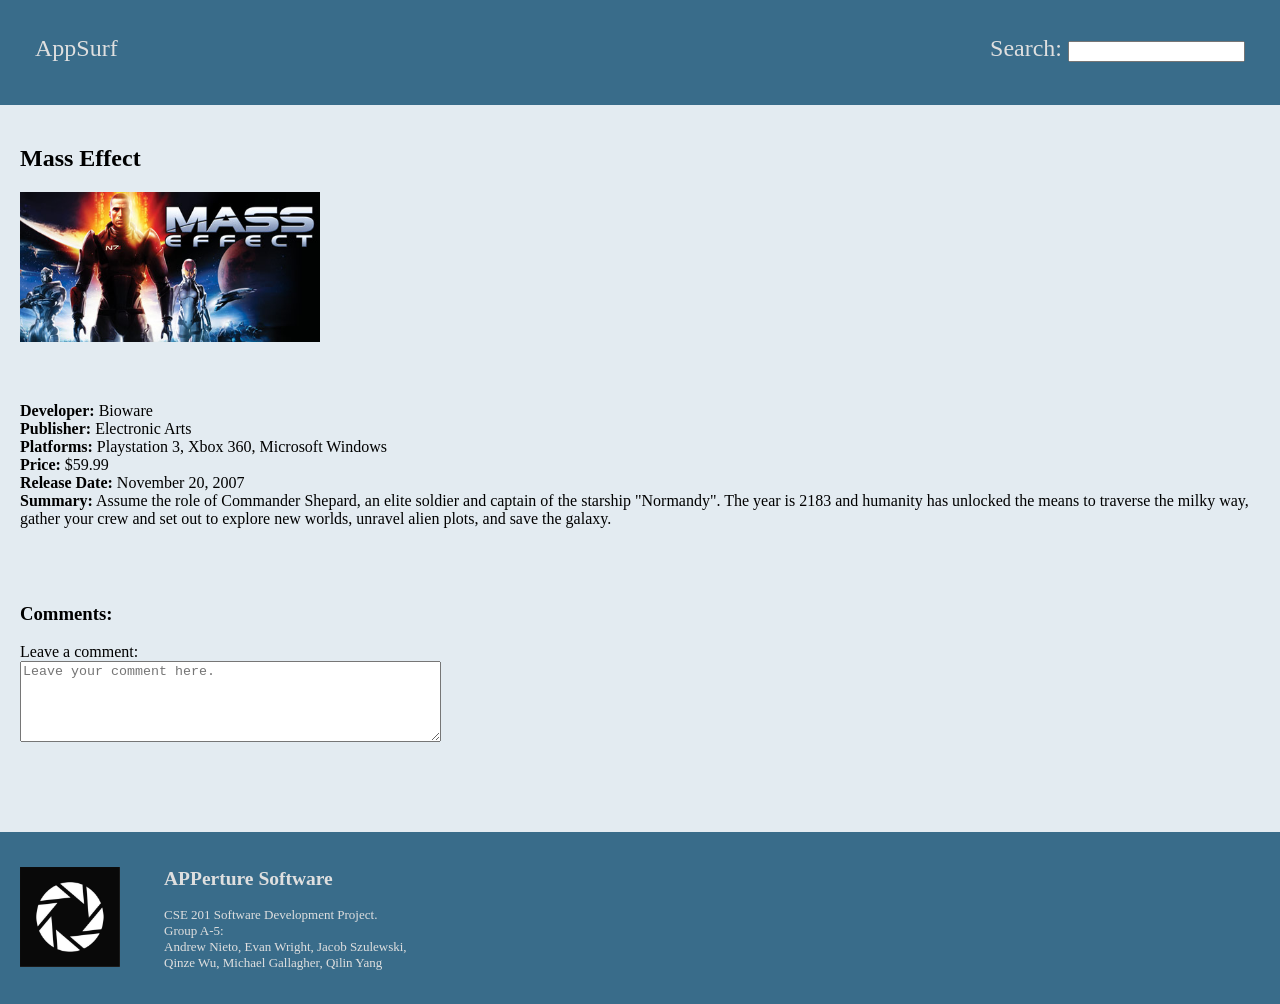
==== apppages/masseffect.html @ fb090332 "Working prototype for the 3rd Week Deliverable" ====
<!DOCTYPE html>
<html lang="en">
  <head>
    <!-- Required meta tags -->
    <meta charset="utf-8">
    <meta name="viewport" content="width=device-width, initial-scale=1, shrink-to-fit=no">
	
	<!-- css stylesheet -->
	<link rel="stylesheet" href="../css/stylesheet.css">
	
    <!-- Bootstrap CSS -->
    <!-- <link rel="stylesheet" href="https://stackpath.bootstrapcdn.com/bootstrap/4.3.1/css/bootstrap.min.css" integrity="sha384-ggOyR0iXCbMQv3Xipma34MD+dH/1fQ784/j6cY/iJTQUOhcWr7x9JvoRxT2MZw1T" crossorigin="anonymous"> -->
	
	<!-- javascript -->
	<script src="../js/script.js"></script>
	
	<!-- Optional JavaScript -->
    <!-- jQuery first, then Popper.js, then Bootstrap JS -->
    <script src="https://code.jquery.com/jquery-3.3.1.slim.min.js" integrity="sha384-q8i/X+965DzO0rT7abK41JStQIAqVgRVzpbzo5smXKp4YfRvH+8abtTE1Pi6jizo" crossorigin="anonymous"></script>
    <script src="https://cdnjs.cloudflare.com/ajax/libs/popper.js/1.14.7/umd/popper.min.js" integrity="sha384-UO2eT0CpHqdSJQ6hJty5KVphtPhzWj9WO1clHTMGa3JDZwrnQq4sF86dIHNDz0W1" crossorigin="anonymous"></script>
    <script src="https://stackpath.bootstrapcdn.com/bootstrap/4.3.1/js/bootstrap.min.js" integrity="sha384-JjSmVgyd0p3pXB1rRibZUAYoIIy6OrQ6VrjIEaFf/nJGzIxFDsf4x0xIM+B07jRM" crossorigin="anonymous"></script>
	
    <title>AppSurf - Home</title>
  </head>
  
  <body style="font-family: Verdana;">
	<nav>
		<div>AppSurf</div>
		<div id="search"><form>
			Search: <input type="text" name="search"></div>
	</nav>
  
	<div>
		<h2>Mass Effect</h2>
		<image src="../images/masseffectLogo.jpg" alt="gameLogo" id="gameLogo">
	</div>
	
	<div>
		<p>
			<strong>Developer:</strong> Bioware<br>
			<strong>Publisher:</strong> Electronic Arts<br>
			<strong>Platforms:</strong> Playstation 3, Xbox 360, Microsoft Windows<br>
			<strong>Price:</strong> $59.99<br>
			<strong>Release Date:</strong> November 20, 2007<br>
			<strong>Summary:</strong> Assume the role of Commander Shepard, an elite soldier and captain of the 
			starship "Normandy". The year is 2183 and humanity has unlocked the means to traverse the milky way, 
			gather your crew and set out to explore new worlds, unravel alien plots, and save the galaxy.<br>
		</p>
	</div>
	
	<div>
		<h3>Comments:</h3>
		<p>
			Leave a comment: <br>
			<form><textarea rows="5" cols="50" placeholder="Leave your comment here."></textarea></form>
		</p>
	</div>
		
	<footer> 
		<div>
			<image src="../images/AppLogo.jpg" alt="logo" id="logo">
		</div>
		<div id="footerInfo">
			<h2>APPerture Software</h3>
			<p>CSE 201 Software Development Project.<br>
				Group A-5: <br>
				Andrew Nieto, Evan Wright, Jacob Szulewski, <br>
				Qinze Wu, Michael Gallagher, Qilin Yang </p>
		</div>
	</footer>
	
  </body>
</html>
---- css/stylesheet.css ----
body {
	background-color: #e3ebf1;
	margin: 0px;
}

nav {
	background-color: #396c8a;
	color: #dfdfdf;
	font-size: x-large;
	padding: 15px;
	margin: 0px;
	height: 75px;
}

div {
	display: inline-block;
	margin: 20px;
}

table {
	border-collapse: collapse;
}

th {
	border: 2px solid gray;
	width: 200px;
	padding: 10px;
	
	background-color: gray;
	color: white;
}

td {
	border: 2px solid gray;
	width: 200px;
	padding: 10px;
}

footer {
	background-color: #396c8a;
	color: #dfdfdf;
	margin-top: 50px;
}

#search {
	display: inline;
	float: right;
}

#logo {
	width: 100px;
	height: 100px;
}

#footerInfo {
	font-size: small;
}

#gameLogo {
	width: 300px;
	height: 150px;
}
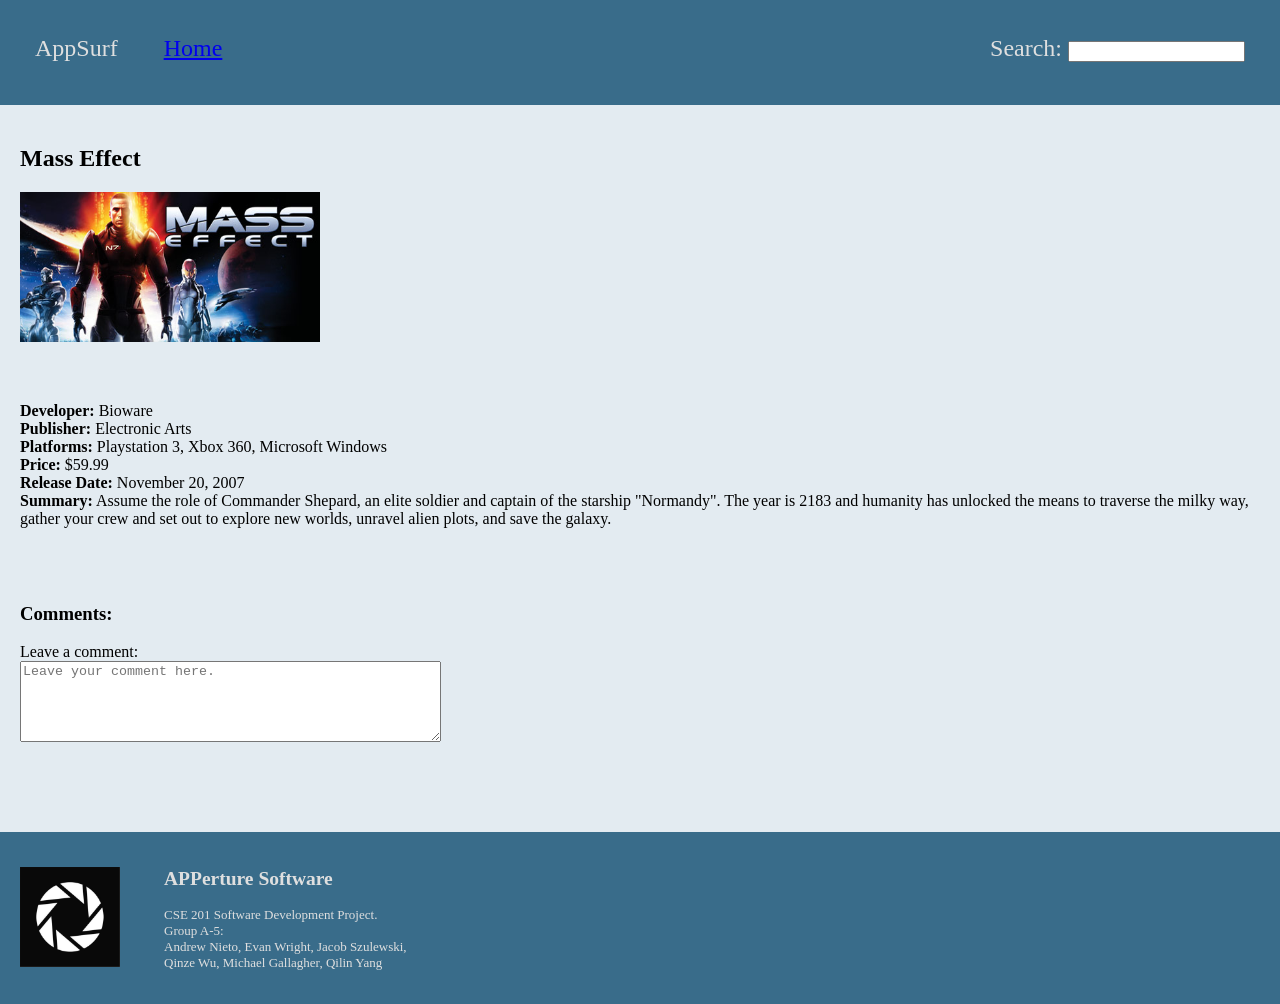
==== commit fe8e1d90: "fixed title and added link to home page" ====
--- a/apppages/masseffect.html
+++ b/apppages/masseffect.html
@@ -20,12 +20,13 @@
     <script src="https://cdnjs.cloudflare.com/ajax/libs/popper.js/1.14.7/umd/popper.min.js" integrity="sha384-UO2eT0CpHqdSJQ6hJty5KVphtPhzWj9WO1clHTMGa3JDZwrnQq4sF86dIHNDz0W1" crossorigin="anonymous"></script>
     <script src="https://stackpath.bootstrapcdn.com/bootstrap/4.3.1/js/bootstrap.min.js" integrity="sha384-JjSmVgyd0p3pXB1rRibZUAYoIIy6OrQ6VrjIEaFf/nJGzIxFDsf4x0xIM+B07jRM" crossorigin="anonymous"></script>
 	
-    <title>AppSurf - Home</title>
+    <title>AppSurf - Mass Effect</title>
   </head>
   
   <body style="font-family: Verdana;">
 	<nav>
 		<div>AppSurf</div>
+		<div><a href="../appsurf.html">Home</a></div>
 		<div id="search"><form>
 			Search: <input type="text" name="search"></div>
 	</nav>
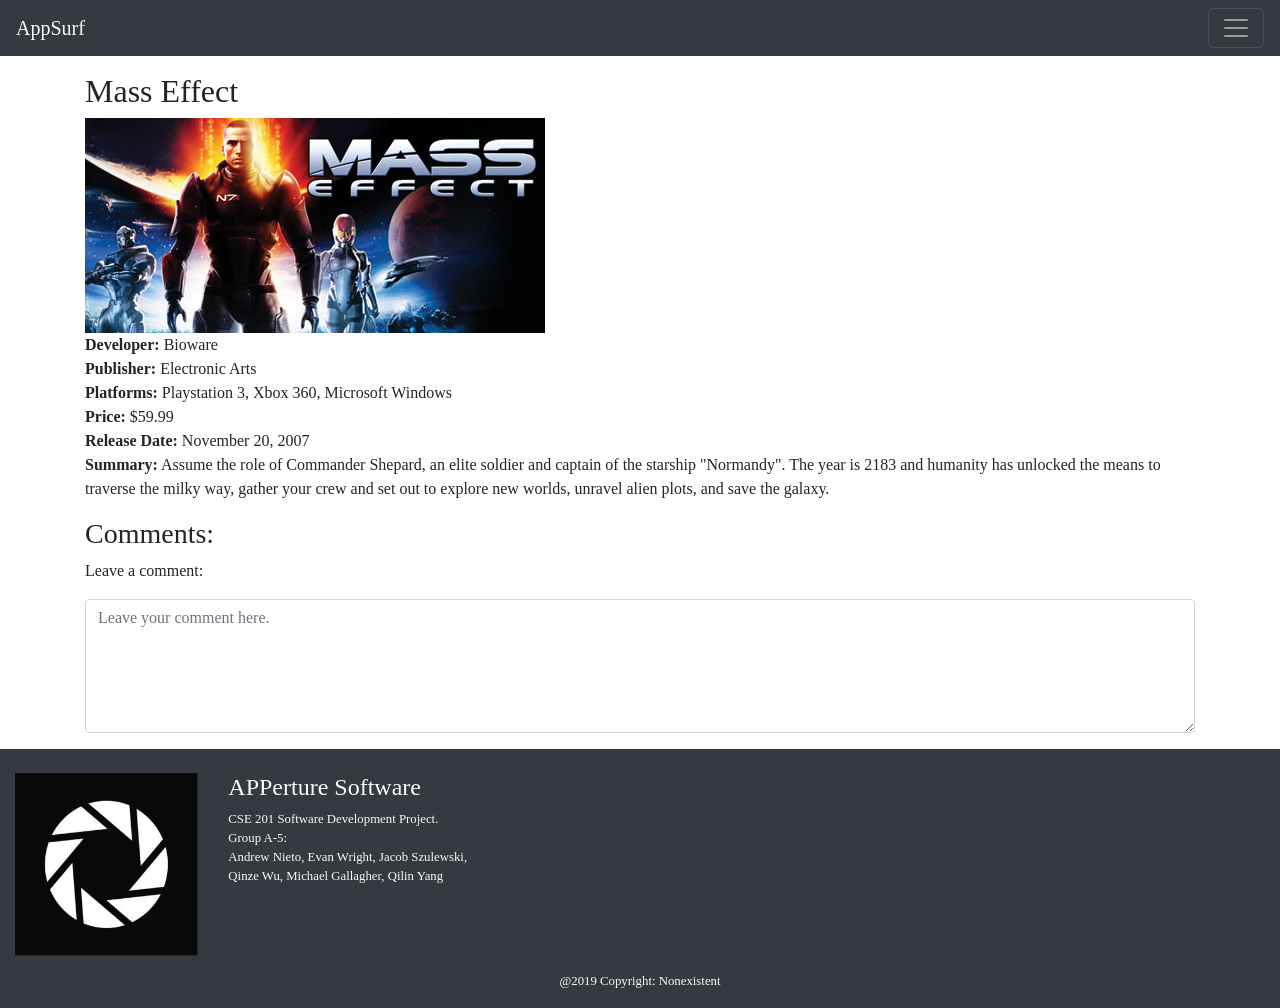
==== commit 323f012e: "updated pages w/ bootstrap" ====
--- a/apppages/masseffect.html
+++ b/apppages/masseffect.html
@@ -6,13 +6,13 @@
     <meta name="viewport" content="width=device-width, initial-scale=1, shrink-to-fit=no">
 	
 	<!-- css stylesheet -->
-	<link rel="stylesheet" href="../css/stylesheet.css">
+	<!--<link rel="stylesheet" href="css/stylesheet.css">-->
 	
     <!-- Bootstrap CSS -->
-    <!-- <link rel="stylesheet" href="https://stackpath.bootstrapcdn.com/bootstrap/4.3.1/css/bootstrap.min.css" integrity="sha384-ggOyR0iXCbMQv3Xipma34MD+dH/1fQ784/j6cY/iJTQUOhcWr7x9JvoRxT2MZw1T" crossorigin="anonymous"> -->
+    <link rel="stylesheet" href="https://stackpath.bootstrapcdn.com/bootstrap/4.3.1/css/bootstrap.min.css" integrity="sha384-ggOyR0iXCbMQv3Xipma34MD+dH/1fQ784/j6cY/iJTQUOhcWr7x9JvoRxT2MZw1T" crossorigin="anonymous">
 	
 	<!-- javascript -->
-	<script src="../js/script.js"></script>
+	<!--<script src="js/script.js"></script>-->
 	
 	<!-- Optional JavaScript -->
     <!-- jQuery first, then Popper.js, then Bootstrap JS -->
@@ -24,51 +24,78 @@
   </head>
   
   <body style="font-family: Verdana;">
-	<nav>
-		<div>AppSurf</div>
-		<div><a href="../appsurf.html">Home</a></div>
-		<div id="search"><form>
-			Search: <input type="text" name="search"></div>
+	<nav class="navbar navbar-dark bg-dark text-light">
+		<a class="navbar-brand">AppSurf</a>
+		<button class="navbar-toggler" type="button" data-toggle="collapse" data-target="#navbarTogglerDemo02" aria-controls="navbarTogglerDemo02" aria-expanded="false" aria-label="Toggle navigation">
+			<span class="navbar-toggler-icon"></span>
+		</button>
+		
+		<div class="collapse navbar-collapse" id="navbarTogglerDemo02">
+			<ul class="navbar-nav mr-auto mt-2 mt-lg-0">
+				<li class="nav-item">
+					<a class="nav-link" href="../pages/login.html">Login</a>
+				</li>
+				<li class="nav-item">
+					<a class="nav-link" href="#">About</a>
+				</li>
+				<li class="nav-item">
+					<a class="nav-link" href="../index.html">Home</a>
+				</li>
+			</ul>
+		<form class="form-inline">
+			<input class="form-control mr-sm-2" type="text" placeholder="Search" name="search">
+			<button class="btn btn-outline-success my-2 my-sm-0" type="submit">Search</button>
+		</form>
+		</div>
 	</nav>
   
-	<div>
+	<div class="container my-3">
+		<div>
 		<h2>Mass Effect</h2>
-		<image src="../images/masseffectLogo.jpg" alt="gameLogo" id="gameLogo">
+			<image src="../images/masseffectLogo.jpg" alt="gameLogo" id="gameLogo">
+		</div>
+	
+		<div>
+			<p>
+				<strong>Developer:</strong> Bioware<br>
+				<strong>Publisher:</strong> Electronic Arts<br>
+				<strong>Platforms:</strong> Playstation 3, Xbox 360, Microsoft Windows<br>
+				<strong>Price:</strong> $59.99<br>
+				<strong>Release Date:</strong> November 20, 2007<br>
+				<strong>Summary:</strong> Assume the role of Commander Shepard, an elite soldier and captain of the 
+				starship "Normandy". The year is 2183 and humanity has unlocked the means to traverse the milky way, 
+				gather your crew and set out to explore new worlds, unravel alien plots, and save the galaxy.<br>
+			</p>
+		</div>
+	
+		<div>
+			<h3>Comments:</h3>
+			<p>
+				Leave a comment: <br>
+				<form><textarea class="form-control" rows="5" cols="50" placeholder="Leave your comment here."></textarea></form>
+			</p>
+		</div>
 	</div>
 	
-	<div>
-		<p>
-			<strong>Developer:</strong> Bioware<br>
-			<strong>Publisher:</strong> Electronic Arts<br>
-			<strong>Platforms:</strong> Playstation 3, Xbox 360, Microsoft Windows<br>
-			<strong>Price:</strong> $59.99<br>
-			<strong>Release Date:</strong> November 20, 2007<br>
-			<strong>Summary:</strong> Assume the role of Commander Shepard, an elite soldier and captain of the 
-			starship "Normandy". The year is 2183 and humanity has unlocked the means to traverse the milky way, 
-			gather your crew and set out to explore new worlds, unravel alien plots, and save the galaxy.<br>
-		</p>
-	</div>
-	
-	<div>
-		<h3>Comments:</h3>
-		<p>
-			Leave a comment: <br>
-			<form><textarea rows="5" cols="50" placeholder="Leave your comment here."></textarea></form>
-		</p>
-	</div>
+	<footer class="page-footer small bg-dark text-light pt-4"> 
+		<div class="container-fluid text-center text-md-left">
+			<div class="row">
+			
+			<div class="col-md-2 mt-md-0 mt-3">
+				<image src="../images/AppLogo.jpg" alt="logo" class="img-fluid">
+			</div>
+			<div class="col-md-6 mb-md-0 mb-3">
+				<h4>APPerture Software</h4>
+				<p>CSE 201 Software Development Project.<br>
+					Group A-5: <br>
+					Andrew Nieto, Evan Wright, Jacob Szulewski, <br>
+					Qinze Wu, Michael Gallagher, Qilin Yang </p>
+				</div>
+		</div>
 		
-	<footer> 
-		<div>
-			<image src="../images/AppLogo.jpg" alt="logo" id="logo">
-		</div>
-		<div id="footerInfo">
-			<h2>APPerture Software</h3>
-			<p>CSE 201 Software Development Project.<br>
-				Group A-5: <br>
-				Andrew Nieto, Evan Wright, Jacob Szulewski, <br>
-				Qinze Wu, Michael Gallagher, Qilin Yang </p>
-		</div>
+		<div class="footer-copyright text-center py-3"> @2019 Copyright: Nonexistent </div>
 	</footer>
 	
+    
   </body>
 </html>
